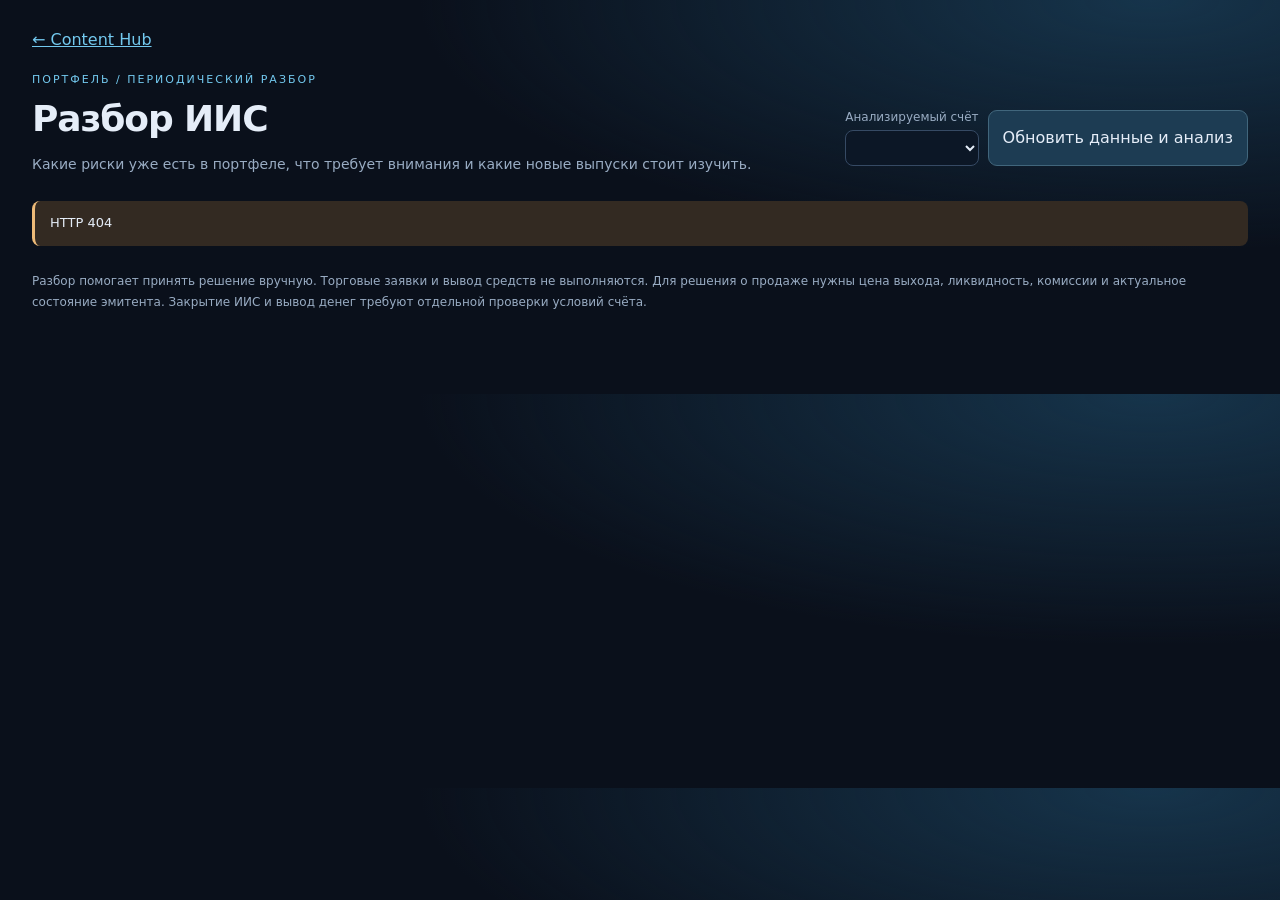
==== invest_blog/web_static/iis.html @ a2e01dbc "Add account-scoped IIS bond review dashboard and scheduled analysis" ====
<!doctype html>
<html lang="ru">
<head>
<meta charset="utf-8"><meta name="viewport" content="width=device-width, initial-scale=1">
<title>Разбор ИИС · Content Hub</title>
<style>
:root{color-scheme:dark;--bg:#0a101b;--panel:#121e2e;--line:#293a50;--text:#e5edf8;--muted:#99acc3;--accent:#73c9ef;--green:#72d5b6;--orange:#edba78;--red:#f08e9c;font-family:Inter,system-ui,sans-serif}
*{box-sizing:border-box}body{margin:0;background:radial-gradient(ellipse at 90% 0,#16344b 0,transparent 45%),var(--bg);color:var(--text)}main{max-width:1480px;margin:auto;padding:30px 32px 70px}a{color:var(--accent)}button,input,select,textarea{font:inherit}button{cursor:pointer;background:#1d3c53;color:var(--text);border:1px solid #41667c;border-radius:9px;padding:10px 14px}button:hover{background:#2b526b}button:disabled{opacity:.5;cursor:wait}input,select,textarea{background:#0c1726;color:var(--text);border:1px solid #364a64;border-radius:8px;padding:9px;min-width:0}label{font-size:12px;color:var(--muted);display:grid;gap:6px}h1{font-size:36px;letter-spacing:-1.1px;margin:12px 0}h2{font-size:18px;margin:0 0 14px}h3{font-size:15px}p{line-height:1.6}.muted,small{color:var(--muted);font-size:12px;line-height:1.6}.eyebrow{font-size:11px;letter-spacing:2px;color:var(--accent);margin-top:24px}.top,.toolbar{display:flex;gap:14px;justify-content:space-between;align-items:center;flex-wrap:wrap}.intro{max-width:850px;color:var(--muted);font-size:14px}.grid{display:grid;grid-template-columns:repeat(12,minmax(0,1fr));gap:16px;margin-top:20px}.card{border:1px solid var(--line);background:linear-gradient(145deg,#142235,#101b2b);border-radius:16px;padding:22px;min-width:0}.metric{grid-column:span 3}.metric strong{display:block;font-size:29px;margin:12px 0}.full{grid-column:span 12}.half{grid-column:span 6}.wide{grid-column:span 8}.side{grid-column:span 4}.notice{border-left:3px solid var(--accent);padding:12px 15px;background:#163047;border-radius:8px;font-size:13px;margin:10px 0;line-height:1.6}.notice.warn{border-color:var(--orange);background:#332a22}.scroll{overflow-x:auto}table{width:100%;border-collapse:collapse;font-size:12px;min-width:650px}td,th{text-align:left;padding:12px 10px;border-bottom:1px solid var(--line);vertical-align:top;line-height:1.5}th{font-weight:500;color:var(--muted)}td small{display:block}tr:hover td{background:#1a2a3e}.pill{display:inline-block;border:1px solid #42536e;border-radius:6px;padding:3px 7px;font-size:11px;white-space:nowrap}.pill.low{color:var(--green);border-color:#356a5e}.pill.moderate{color:var(--orange);border-color:#796341}.pill.high{color:var(--red);border-color:#834959}.pill.unknown{color:var(--muted)}.bar-row{display:grid;grid-template-columns:110px 1fr 100px;gap:12px;align-items:center;font-size:12px;margin:16px 0}.bar{height:9px;background:#26384e;border-radius:6px;overflow:hidden}.bar i{display:block;height:100%;background:var(--accent);border-radius:6px}.bar i.low{background:var(--green)}.bar i.moderate{background:var(--orange)}.bar i.high{background:var(--red)}.bar i.unknown{background:#8491a4}.candidate{border:1px solid var(--line);border-radius:11px;padding:15px;margin-top:12px}.candidate strong{font-size:14px}.candidate ul{color:var(--muted);font-size:12px;line-height:1.7;padding-left:18px}.form-grid{display:grid;grid-template-columns:repeat(3,minmax(0,1fr));gap:12px}.search{display:flex;gap:9px;flex-wrap:wrap}.search input{flex:1}details{margin-top:12px}summary{cursor:pointer;color:var(--accent);font-size:13px;padding:8px 0}.hidden{display:none!important}dialog{background:#111f31;color:var(--text);border:1px solid #46647f;border-radius:16px;width:min(760px,95vw);max-height:90vh;overflow:auto;padding:25px}dialog::backdrop{background:#0009}.row-actions{display:flex;gap:10px;justify-content:flex-end;margin-top:18px}.nowrap{white-space:nowrap}.footnote{color:var(--muted);font-size:12px;margin-top:25px;line-height:1.7}#feedback:empty{display:none}#evidenceNote{width:100%;min-height:75px}.method li{color:var(--muted);font-size:13px;line-height:1.8;margin-bottom:6px}
@media(max-width:1050px){.wide,.side{grid-column:span 12}.metric{grid-column:span 6}.half{grid-column:span 12}}@media(max-width:620px){main{padding:20px 14px 45px}h1{font-size:29px}.metric{grid-column:span 6}.metric strong{font-size:23px}.card{padding:16px}.form-grid{grid-template-columns:1fr}.bar-row{grid-template-columns:90px 1fr 70px;gap:6px}}
</style>
</head>
<body><main>
<a href="/">← Content Hub</a>
<div class="eyebrow">ПОРТФЕЛЬ / ПЕРИОДИЧЕСКИЙ РАЗБОР</div>
<div class="top"><div><h1>Разбор ИИС</h1><p class="intro">Какие риски уже есть в портфеле, что требует внимания и какие новые выпуски стоит изучить.</p></div><div class="search"><label>Анализируемый счёт<select id="account" aria-label="Счёт"></select></label><button id="run">Обновить данные и анализ</button></div></div>
<p id="schedule" class="muted"></p><div id="feedback" role="status" aria-live="polite"></div>
<div id="empty" class="notice hidden"></div>
<div id="report" class="hidden">
<div class="grid">
 <div class="card metric"><small>Облигационных выпусков</small><strong id="count">—</strong><small id="accountType"></small></div>
 <div class="card metric"><small>На пересмотр</small><strong id="reviewCount">—</strong><small>Приоритет проверки, не команда продать</small></div>
 <div class="card metric"><small>Без оценки риска</small><strong id="unknownCount">—</strong><small>Не приравниваются к надёжным</small></div>
 <div class="card metric"><small>Известный RUB-номинал</small><strong id="principal">—</strong><small id="coverage"></small></div>
 <div class="card full"><h2>С чего начать</h2><div id="priorities"></div><div id="dataWarnings"></div></div>
 <div class="card half"><h2>Риск облигационной части</h2><p class="muted">Распределение известного RUB-номинала. Уровень брокера и национальные рейтинги отмечены отдельно в таблице.</p><div id="riskBars"></div></div>
 <div class="card half"><h2>Концентрация эмитентов</h2><p class="muted">Несколько выпусков одной компании складываются. Неподтверждённые эмитенты не объединяются по названию.</p><div id="issuerBars"></div></div>
 <div class="card full"><div class="toolbar"><h2>Все облигации</h2><div class="search"><input id="search" placeholder="Название, тикер или ISIN" aria-label="Поиск"><select id="riskFilter" aria-label="Фильтр риска"><option value="">Все риски</option><option value="low">Ниже</option><option value="moderate">Умеренный</option><option value="high">Повышенный</option><option value="unknown">Нет оценки</option></select><select id="actionFilter" aria-label="Фильтр действия"><option value="">Все действия</option><option value="review">На пересмотр</option><option value="verify">Проверить данные</option><option value="hold">Наблюдать</option></select></div></div><div id="bondTable" class="scroll"></div></div>
 <div class="card half"><h2>Сроки погашения</h2><div id="maturityTable" class="scroll"></div></div>
 <div class="card half"><h2>Секторы</h2><div id="sectorTable" class="scroll"></div></div>
 <div class="card wide"><h2>Новые выпуски в контексте портфеля</h2><p class="muted">Это предварительный отбор. Новый выпуск того же эмитента не уменьшает концентрацию. Без подтверждённого рейтинга, эмитента и доступности для ИИС покупка не предлагается.</p><div id="candidates"></div><details><summary>Состояние источников размещений</summary><div id="sources"></div></details></div>
 <div class="card side"><h2>Изменения последнего разбора</h2><div id="changes"></div><details><summary>История обновлений</summary><div id="history"></div></details></div>
 <div class="card full"><h2>Лимиты проверки</h2><p class="muted">Стартовые ориентиры для контроля концентрации. Изменение лимитов пересчитывает локальный разбор; данные API при этом не обновляются.</p><form id="policyForm"><div class="form-grid"><label>Максимум на эмитента, % RUB-номинала<input id="issuerLimit" type="number" min="1" max="100" required></label><label>Максимум повышенного риска, %<input id="highLimit" type="number" min="0" max="100" required></label><label>Максимальный возраст рейтинга, дней<input id="ratingDays" type="number" min="1" max="730" required></label></div><div class="row-actions"><button type="submit">Сохранить лимиты</button></div></form></div>
 <div class="card full"><details><summary>Другие активы счёта</summary><p class="muted">Текущий разбор сосредоточен на облигациях. Эти позиции входят в счёт, но не в распределение облигационного риска.</p><div id="otherAssets" class="scroll"></div></details><details><summary>Как устроен анализ</summary><ul id="method" class="method"></ul></details></div>
</div></div>
<p class="footnote">Разбор помогает принять решение вручную. Торговые заявки и вывод средств не выполняются. Для решения о продаже нужны цена выхода, ликвидность, комиссии и актуальное состояние эмитента. Закрытие ИИС и вывод денег требуют отдельной проверки условий счёта.</p>
</main>
<dialog id="evidenceDialog"><form id="evidenceForm"><h2 id="evidenceTitle">Подтверждённые данные</h2><p class="muted">Не угадывай эмитента по названию. Для объединения выпусков используй один идентификатор, например ИНН. Рейтинг указывай для конкретного выпуска; рейтинг эмитента не переносится автоматически на субординированный долг.</p><div class="form-grid"><label>Идентификатор эмитента<input name="issuer_id"></label><label>Название эмитента<input name="issuer_name"></label><label>Сектор<input name="sector"></label><label>Национальный рейтинг<input name="rating" placeholder="ruAA / AA(RU)"></label><label>Агентство<input name="rating_agency"></label><label>Дата рейтинга<input name="rating_date" type="date"></label></div><label>HTTPS-ссылка на первичный источник<input name="source_url" type="url" placeholder="https://…"></label><label>Заметка<textarea name="note" id="evidenceNote" maxlength="1000"></textarea></label><p id="evidenceFeedback" role="status" class="muted"></p><div class="row-actions"><button type="button" id="cancelEvidence">Отмена</button><button type="submit">Сохранить и пересчитать</button></div></form></dialog>
<script>
'use strict';
const $=id=>document.getElementById(id), node=(tag,text)=>{const e=document.createElement(tag);e.textContent=text??'—';return e}, money=n=>n==null?'н/д':new Intl.NumberFormat('ru-RU',{style:'currency',currency:'RUB',maximumFractionDigits:0}).format(n), pct=n=>n==null?'н/д':n.toFixed(1)+'%', stamp=s=>s?new Date(s).toLocaleString('ru-RU'):'ещё не проводился';
let report=null, token=null, evidenceId=null, polling=null;
async function api(url,method='GET',body){const headers={};if(method!=='GET'){if(!token)token=(await api('/api/editor-token')).token;headers['X-CSRF-Token']=token;headers['Content-Type']='application/json'}const res=await fetch(url,{method,headers,body:body===undefined?undefined:JSON.stringify(body)});if(!res.ok){let msg;try{msg=(await res.json()).detail}catch{msg='HTTP '+res.status}throw Error(typeof msg==='string'?msg:JSON.stringify(msg))}return res.json()}
function message(text,warn=false){const e=node('div',text);e.className='notice'+(warn?' warn':'');$('feedback').replaceChildren(e)}
function table(holder,heads,rows){const t=document.createElement('table'),h=document.createElement('tr');heads.forEach(x=>h.append(node('th',x)));t.append(h);rows.forEach(values=>{const tr=document.createElement('tr');values.forEach(value=>{const td=document.createElement('td');td.append(value instanceof Node?value:node('span',value));tr.append(td)});t.append(tr)});$(holder).replaceChildren(rows.length?t:node('p','Нет данных.'))}
function pill(risk,label){const e=node('span',label);e.className='pill '+risk;return e}
function bar(holder,label,value,help,color){const row=node('div','');row.className='bar-row';row.append(node('span',label));const track=node('div','');track.className='bar';const fill=node('i','');fill.className=color||'';fill.style.width=Math.max(0,Math.min(100,value||0))+'%';track.append(fill);row.append(track,node('span',help));holder.append(row)}
function editButton(item,id){const b=node('button','Данные / заметка');b.type='button';b.addEventListener('click',()=>{evidenceId=id;$('evidenceTitle').textContent=item.name;const form=$('evidenceForm');for(const key of ['issuer_id','issuer_name','sector','rating','rating_agency','rating_date','source_url','note'])form.elements.namedItem(key).value=item.evidence?.[key]||'';$('evidenceFeedback').textContent='';$('evidenceDialog').showModal()});return b}
function renderBonds(){if(!report?.has_data)return;const q=$('search').value.toLowerCase(),risk=$('riskFilter').value,action=$('actionFilter').value;const rows=report.bonds.filter(r=>(!risk||r.risk===risk)&&(!action||r.action===action)&&[r.name,r.ticker,r.isin,r.issuer_name].join(' ').toLowerCase().includes(q));table('bondTable',['Выпуск','Риск / основание','Доля / эмитент','Условия','Что сделать',''],rows.map(r=>{const name=node('div',r.name);name.append(node('small',[r.ticker,r.isin].filter(Boolean).join(' · ')));const riskCell=node('div','');riskCell.append(pill(r.risk,r.risk_label),node('small',r.risk_source));r.ratings.forEach(v=>riskCell.append(node('small',`${v.level||'—'} · ${v.agency||'—'} · ${v.date||'без даты'}${v.usable?'':' · не используется'}`)));const share=node('div',pct(r.share_known_principal_pct));share.append(node('small',`${r.issuer_name||'Эмитент не подтверждён'} · ${pct(r.issuer_share_pct)}`),node('small','Номинал '+money(r.principal_rub)));const terms=node('div','Погашение: '+(r.maturity||'н/д'));terms.append(node('small',`${r.floating===true?'Флоатер':r.floating===false?'Не плавающий купон':'Купон не указан'}${r.amortizing?' · амортизация':''}${r.perpetual?' · бессрочная':''}${r.subordinated?' · суборд':''}`));const act=node('div',r.action_label);[...r.reasons,...r.gaps].forEach(s=>act.append(node('small',s)));if(r.evidence?.note)act.append(node('small','Заметка: '+r.evidence.note));if(r.issuer_source){const link=node('a','Источник эмитента');link.href=r.issuer_source;link.target='_blank';link.rel='noopener noreferrer';share.append(link)}return[name,riskCell,share,terms,act,editButton(r,r.id)]}))}
function render(){const r=report;$('empty').classList.toggle('hidden',r.has_data);$('report').classList.toggle('hidden',!r.has_data);const auto=r.schedule.enabled?'Автоанализ раз в '+r.schedule.interval_days+' дн.':'Автоанализ выключен';$('schedule').textContent=auto+' · последний API-разбор: '+stamp(r.created_at)+(r.next_at?' · следующий срок: '+stamp(r.next_at):'')+' · '+r.schedule.note;$('run').disabled=!!r.job.running;$('run').textContent=r.job.running?'Анализ выполняется…':'Обновить данные и анализ';if(r.job.last_error)message(r.job.last_error,true);if(!r.has_data){$('empty').textContent=r.message;return}const s=r.summary;$('count').textContent=s.bond_count;$('reviewCount').textContent=s.review_count;$('unknownCount').textContent=s.unknown_count;$('principal').textContent=money(s.known_principal_rub);$('coverage').textContent='Эмитенты известны для '+pct(s.issuer_coverage_pct)+' номинала';$('accountType').textContent=r.account?(r.account.is_iis?'ИИС подтверждён API':`Тип API: ${r.account.type||'не указан'}; ИИС не подтверждён`):'Тип счёта пока не проверен API';$('priorities').replaceChildren();const tasks=r.bonds.filter(b=>b.action==='review').slice(0,6);if(!tasks.length)$('priorities').append(node('p','Явных нарушений по доступным данным не найдено. Проверь полноту рейтингов и эмитентов.'));tasks.forEach(b=>{const e=node('div',b.name+' — '+(b.reasons.join('; ')||'повышенный риск'));e.className='notice warn';$('priorities').append(e)});$('dataWarnings').replaceChildren();[...r.warnings,...(r.sync_warnings||[])].forEach(w=>{const e=node('div',w);e.className='muted';$('dataWarnings').append(e)});$('riskBars').replaceChildren();r.risk_distribution.forEach(v=>bar($('riskBars'),v.label,v.pct,`${pct(v.pct)} · ${v.count} вып.`,v.risk));$('issuerBars').replaceChildren();r.issuers.slice(0,8).forEach(v=>bar($('issuerBars'),v.name,v.pct,pct(v.pct)));(r.concentration_actions||[]).forEach(v=>$('issuerBars').append(node('p',v.issuer+': превышение '+money(v.excess_principal_rub)+' по номиналу. '+v.detail)));if(!r.issuers.length)$('issuerBars').append(node('p','Нет подтверждённой группировки. Добавь источник и идентификатор эмитента в карточках выпусков.'));renderBonds();table('maturityTable',['Год','RUB-номинал'],r.maturities.map(v=>[v.year,money(v.principal_rub)]));table('sectorTable',['Сектор','RUB-номинал'],r.sectors.map(v=>[v.name,money(v.principal_rub)]));$('candidates').replaceChildren();r.candidates.forEach(v=>{const card=node('div','');card.className='candidate';card.append(node('strong',v.name),node('p',`${v.date} · ${v.status_label}`));const list=node('ul','');v.reasons.forEach(x=>list.append(node('li',x)));card.append(list);if(v.source_url){const a=node('a','Источник условий');a.href=v.source_url;a.target='_blank';a.rel='noopener noreferrer';card.append(a)}card.append(editButton(v,v.key));$('candidates').append(card)});if(!r.candidates.length)$('candidates').append(node('p','Будущих размещений пока нет. Обновление анализа также проверяет подключённые источники.'));$('sources').replaceChildren();(r.placement_sources||[]).forEach(v=>$('sources').append(node('p',`${v.source}: ${v.ok?'обновлён':'ошибка'} · ${stamp(v.checked_at)}`)));$('changes').replaceChildren();(r.last_changes||r.changes||[]).forEach(v=>$('changes').append(node('p',v.name+' — '+v.detail)));if(!(r.last_changes||r.changes||[]).length)$('changes').append(node('p','Заметных изменений нет или это первый разбор.'));$('history').replaceChildren();r.history.forEach(v=>$('history').append(node('p',`${stamp(v.created_at)} · выпусков ${v.summary.bond_count} · на пересмотр ${v.summary.review_count}`)));$('issuerLimit').value=r.policy.issuer_limit_pct;$('highLimit').value=r.policy.high_risk_limit_pct;$('ratingDays').value=r.policy.rating_max_days;$('method').replaceChildren();r.methodology.forEach(v=>$('method').append(node('li',v)));table('otherAssets',['Актив','Тип','Количество'],r.other_assets.map(v=>[v.name,v.kind,v.quantity]))}
async function refresh(){const account=$('account').value;const r=await api('/api/iis-review'+(account?'?account_id='+encodeURIComponent(account):''));report=r;const selected=r.account_id||account;$('account').replaceChildren();if(r.accounts.length!==1){const option=node('option','Выбери счёт');option.value='';$('account').append(option)}r.accounts.forEach(v=>{const option=node('option',v.label);option.value=v.id;$('account').append(option)});$('account').value=selected||'';render();return r}
async function pollingTick(){try{const r=await refresh();if(!r.job.running){clearInterval(polling);polling=null;if(!r.job.last_error)message('Обновление завершено. Результат пересчитан по сохранённым данным.')}}catch(e){clearInterval(polling);polling=null;message(e.message,true)}}
$('account').addEventListener('change',()=>refresh().catch(e=>message(e.message,true)));['search','riskFilter','actionFilter'].forEach(id=>$(id).addEventListener('input',renderBonds));
$('run').addEventListener('click',async()=>{try{$('run').disabled=true;await api('/api/iis-review/run','POST',{account_id:$('account').value||undefined});message('Получаем свежий портфель, карточки облигаций и размещения. При большом числе выпусков это может занять несколько минут.');if(!polling)polling=setInterval(pollingTick,4000)}catch(e){message(e.message,true);$('run').disabled=false}});
$('policyForm').addEventListener('submit',async e=>{e.preventDefault();try{await api('/api/iis-review/policy','PUT',{issuer_limit_pct:Number($('issuerLimit').value),high_risk_limit_pct:Number($('highLimit').value),rating_max_days:Number($('ratingDays').value)});await refresh();message('Лимиты сохранены. Локальный разбор пересчитан.')}catch(err){message(err.message,true)}});
$('cancelEvidence').addEventListener('click',()=>$('evidenceDialog').close());$('evidenceForm').addEventListener('submit',async e=>{e.preventDefault();try{const payload=Object.fromEntries(new FormData(e.target));await api('/api/iis-review/evidence/'+encodeURIComponent(evidenceId),'PUT',payload);$('evidenceDialog').close();await refresh();message('Подтверждённые данные сохранены. Локальный разбор пересчитан.')}catch(err){$('evidenceFeedback').textContent=err.message}});
refresh().then(r=>{if(r.job.running)polling=setInterval(pollingTick,4000)}).catch(e=>message(e.message,true));
</script></body></html>
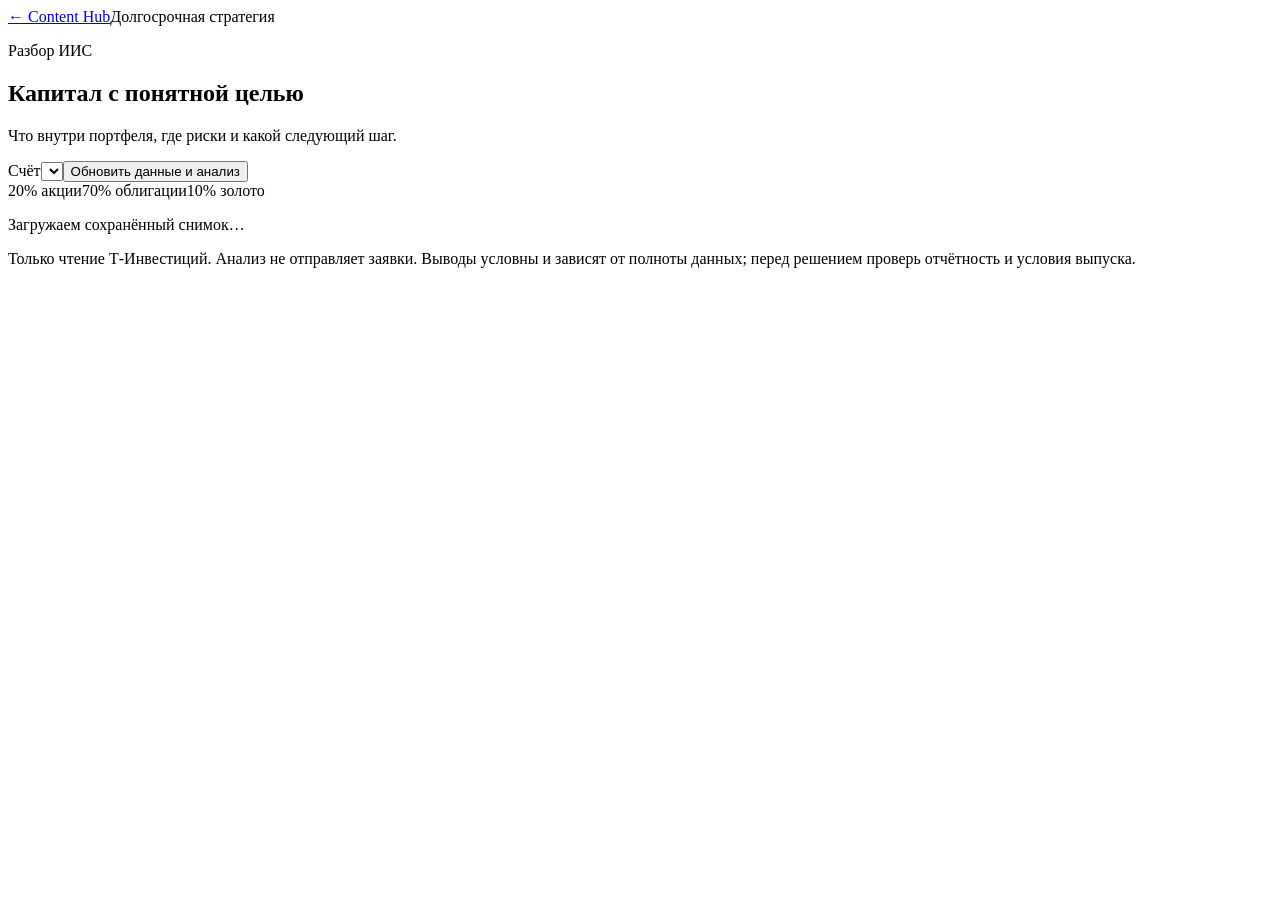
==== commit e150986a: "upd" ====
--- a/invest_blog/web_static/iis.html
+++ b/invest_blog/web_static/iis.html
@@ -1,57 +1,13 @@
-<!doctype html>
-<html lang="ru">
-<head>
-<meta charset="utf-8"><meta name="viewport" content="width=device-width, initial-scale=1">
-<title>Разбор ИИС · Content Hub</title>
-<style>
-:root{color-scheme:dark;--bg:#0a101b;--panel:#121e2e;--line:#293a50;--text:#e5edf8;--muted:#99acc3;--accent:#73c9ef;--green:#72d5b6;--orange:#edba78;--red:#f08e9c;font-family:Inter,system-ui,sans-serif}
-*{box-sizing:border-box}body{margin:0;background:radial-gradient(ellipse at 90% 0,#16344b 0,transparent 45%),var(--bg);color:var(--text)}main{max-width:1480px;margin:auto;padding:30px 32px 70px}a{color:var(--accent)}button,input,select,textarea{font:inherit}button{cursor:pointer;background:#1d3c53;color:var(--text);border:1px solid #41667c;border-radius:9px;padding:10px 14px}button:hover{background:#2b526b}button:disabled{opacity:.5;cursor:wait}input,select,textarea{background:#0c1726;color:var(--text);border:1px solid #364a64;border-radius:8px;padding:9px;min-width:0}label{font-size:12px;color:var(--muted);display:grid;gap:6px}h1{font-size:36px;letter-spacing:-1.1px;margin:12px 0}h2{font-size:18px;margin:0 0 14px}h3{font-size:15px}p{line-height:1.6}.muted,small{color:var(--muted);font-size:12px;line-height:1.6}.eyebrow{font-size:11px;letter-spacing:2px;color:var(--accent);margin-top:24px}.top,.toolbar{display:flex;gap:14px;justify-content:space-between;align-items:center;flex-wrap:wrap}.intro{max-width:850px;color:var(--muted);font-size:14px}.grid{display:grid;grid-template-columns:repeat(12,minmax(0,1fr));gap:16px;margin-top:20px}.card{border:1px solid var(--line);background:linear-gradient(145deg,#142235,#101b2b);border-radius:16px;padding:22px;min-width:0}.metric{grid-column:span 3}.metric strong{display:block;font-size:29px;margin:12px 0}.full{grid-column:span 12}.half{grid-column:span 6}.wide{grid-column:span 8}.side{grid-column:span 4}.notice{border-left:3px solid var(--accent);padding:12px 15px;background:#163047;border-radius:8px;font-size:13px;margin:10px 0;line-height:1.6}.notice.warn{border-color:var(--orange);background:#332a22}.scroll{overflow-x:auto}table{width:100%;border-collapse:collapse;font-size:12px;min-width:650px}td,th{text-align:left;padding:12px 10px;border-bottom:1px solid var(--line);vertical-align:top;line-height:1.5}th{font-weight:500;color:var(--muted)}td small{display:block}tr:hover td{background:#1a2a3e}.pill{display:inline-block;border:1px solid #42536e;border-radius:6px;padding:3px 7px;font-size:11px;white-space:nowrap}.pill.low{color:var(--green);border-color:#356a5e}.pill.moderate{color:var(--orange);border-color:#796341}.pill.high{color:var(--red);border-color:#834959}.pill.unknown{color:var(--muted)}.bar-row{display:grid;grid-template-columns:110px 1fr 100px;gap:12px;align-items:center;font-size:12px;margin:16px 0}.bar{height:9px;background:#26384e;border-radius:6px;overflow:hidden}.bar i{display:block;height:100%;background:var(--accent);border-radius:6px}.bar i.low{background:var(--green)}.bar i.moderate{background:var(--orange)}.bar i.high{background:var(--red)}.bar i.unknown{background:#8491a4}.candidate{border:1px solid var(--line);border-radius:11px;padding:15px;margin-top:12px}.candidate strong{font-size:14px}.candidate ul{color:var(--muted);font-size:12px;line-height:1.7;padding-left:18px}.form-grid{display:grid;grid-template-columns:repeat(3,minmax(0,1fr));gap:12px}.search{display:flex;gap:9px;flex-wrap:wrap}.search input{flex:1}details{margin-top:12px}summary{cursor:pointer;color:var(--accent);font-size:13px;padding:8px 0}.hidden{display:none!important}dialog{background:#111f31;color:var(--text);border:1px solid #46647f;border-radius:16px;width:min(760px,95vw);max-height:90vh;overflow:auto;padding:25px}dialog::backdrop{background:#0009}.row-actions{display:flex;gap:10px;justify-content:flex-end;margin-top:18px}.nowrap{white-space:nowrap}.footnote{color:var(--muted);font-size:12px;margin-top:25px;line-height:1.7}#feedback:empty{display:none}#evidenceNote{width:100%;min-height:75px}.method li{color:var(--muted);font-size:13px;line-height:1.8;margin-bottom:6px}
-@media(max-width:1050px){.wide,.side{grid-column:span 12}.metric{grid-column:span 6}.half{grid-column:span 12}}@media(max-width:620px){main{padding:20px 14px 45px}h1{font-size:29px}.metric{grid-column:span 6}.metric strong{font-size:23px}.card{padding:16px}.form-grid{grid-template-columns:1fr}.bar-row{grid-template-columns:90px 1fr 70px;gap:6px}}
-</style>
-</head>
-<body><main>
-<a href="/">← Content Hub</a>
-<div class="eyebrow">ПОРТФЕЛЬ / ПЕРИОДИЧЕСКИЙ РАЗБОР</div>
-<div class="top"><div><h1>Разбор ИИС</h1><p class="intro">Какие риски уже есть в портфеле, что требует внимания и какие новые выпуски стоит изучить.</p></div><div class="search"><label>Анализируемый счёт<select id="account" aria-label="Счёт"></select></label><button id="run">Обновить данные и анализ</button></div></div>
-<p id="schedule" class="muted"></p><div id="feedback" role="status" aria-live="polite"></div>
-<div id="empty" class="notice hidden"></div>
-<div id="report" class="hidden">
-<div class="grid">
- <div class="card metric"><small>Облигационных выпусков</small><strong id="count">—</strong><small id="accountType"></small></div>
- <div class="card metric"><small>На пересмотр</small><strong id="reviewCount">—</strong><small>Приоритет проверки, не команда продать</small></div>
- <div class="card metric"><small>Без оценки риска</small><strong id="unknownCount">—</strong><small>Не приравниваются к надёжным</small></div>
- <div class="card metric"><small>Известный RUB-номинал</small><strong id="principal">—</strong><small id="coverage"></small></div>
- <div class="card full"><h2>С чего начать</h2><div id="priorities"></div><div id="dataWarnings"></div></div>
- <div class="card half"><h2>Риск облигационной части</h2><p class="muted">Распределение известного RUB-номинала. Уровень брокера и национальные рейтинги отмечены отдельно в таблице.</p><div id="riskBars"></div></div>
- <div class="card half"><h2>Концентрация эмитентов</h2><p class="muted">Несколько выпусков одной компании складываются. Неподтверждённые эмитенты не объединяются по названию.</p><div id="issuerBars"></div></div>
- <div class="card full"><div class="toolbar"><h2>Все облигации</h2><div class="search"><input id="search" placeholder="Название, тикер или ISIN" aria-label="Поиск"><select id="riskFilter" aria-label="Фильтр риска"><option value="">Все риски</option><option value="low">Ниже</option><option value="moderate">Умеренный</option><option value="high">Повышенный</option><option value="unknown">Нет оценки</option></select><select id="actionFilter" aria-label="Фильтр действия"><option value="">Все действия</option><option value="review">На пересмотр</option><option value="verify">Проверить данные</option><option value="hold">Наблюдать</option></select></div></div><div id="bondTable" class="scroll"></div></div>
- <div class="card half"><h2>Сроки погашения</h2><div id="maturityTable" class="scroll"></div></div>
- <div class="card half"><h2>Секторы</h2><div id="sectorTable" class="scroll"></div></div>
- <div class="card wide"><h2>Новые выпуски в контексте портфеля</h2><p class="muted">Это предварительный отбор. Новый выпуск того же эмитента не уменьшает концентрацию. Без подтверждённого рейтинга, эмитента и доступности для ИИС покупка не предлагается.</p><div id="candidates"></div><details><summary>Состояние источников размещений</summary><div id="sources"></div></details></div>
- <div class="card side"><h2>Изменения последнего разбора</h2><div id="changes"></div><details><summary>История обновлений</summary><div id="history"></div></details></div>
- <div class="card full"><h2>Лимиты проверки</h2><p class="muted">Стартовые ориентиры для контроля концентрации. Изменение лимитов пересчитывает локальный разбор; данные API при этом не обновляются.</p><form id="policyForm"><div class="form-grid"><label>Максимум на эмитента, % RUB-номинала<input id="issuerLimit" type="number" min="1" max="100" required></label><label>Максимум повышенного риска, %<input id="highLimit" type="number" min="0" max="100" required></label><label>Максимальный возраст рейтинга, дней<input id="ratingDays" type="number" min="1" max="730" required></label></div><div class="row-actions"><button type="submit">Сохранить лимиты</button></div></form></div>
- <div class="card full"><details><summary>Другие активы счёта</summary><p class="muted">Текущий разбор сосредоточен на облигациях. Эти позиции входят в счёт, но не в распределение облигационного риска.</p><div id="otherAssets" class="scroll"></div></details><details><summary>Как устроен анализ</summary><ul id="method" class="method"></ul></details></div>
-</div></div>
-<p class="footnote">Разбор помогает принять решение вручную. Торговые заявки и вывод средств не выполняются. Для решения о продаже нужны цена выхода, ликвидность, комиссии и актуальное состояние эмитента. Закрытие ИИС и вывод денег требуют отдельной проверки условий счёта.</p>
-</main>
-<dialog id="evidenceDialog"><form id="evidenceForm"><h2 id="evidenceTitle">Подтверждённые данные</h2><p class="muted">Не угадывай эмитента по названию. Для объединения выпусков используй один идентификатор, например ИНН. Рейтинг указывай для конкретного выпуска; рейтинг эмитента не переносится автоматически на субординированный долг.</p><div class="form-grid"><label>Идентификатор эмитента<input name="issuer_id"></label><label>Название эмитента<input name="issuer_name"></label><label>Сектор<input name="sector"></label><label>Национальный рейтинг<input name="rating" placeholder="ruAA / AA(RU)"></label><label>Агентство<input name="rating_agency"></label><label>Дата рейтинга<input name="rating_date" type="date"></label></div><label>HTTPS-ссылка на первичный источник<input name="source_url" type="url" placeholder="https://…"></label><label>Заметка<textarea name="note" id="evidenceNote" maxlength="1000"></textarea></label><p id="evidenceFeedback" role="status" class="muted"></p><div class="row-actions"><button type="button" id="cancelEvidence">Отмена</button><button type="submit">Сохранить и пересчитать</button></div></form></dialog>
-<script>
-'use strict';
-const $=id=>document.getElementById(id), node=(tag,text)=>{const e=document.createElement(tag);e.textContent=text??'—';return e}, money=n=>n==null?'н/д':new Intl.NumberFormat('ru-RU',{style:'currency',currency:'RUB',maximumFractionDigits:0}).format(n), pct=n=>n==null?'н/д':n.toFixed(1)+'%', stamp=s=>s?new Date(s).toLocaleString('ru-RU'):'ещё не проводился';
-let report=null, token=null, evidenceId=null, polling=null;
-async function api(url,method='GET',body){const headers={};if(method!=='GET'){if(!token)token=(await api('/api/editor-token')).token;headers['X-CSRF-Token']=token;headers['Content-Type']='application/json'}const res=await fetch(url,{method,headers,body:body===undefined?undefined:JSON.stringify(body)});if(!res.ok){let msg;try{msg=(await res.json()).detail}catch{msg='HTTP '+res.status}throw Error(typeof msg==='string'?msg:JSON.stringify(msg))}return res.json()}
-function message(text,warn=false){const e=node('div',text);e.className='notice'+(warn?' warn':'');$('feedback').replaceChildren(e)}
-function table(holder,heads,rows){const t=document.createElement('table'),h=document.createElement('tr');heads.forEach(x=>h.append(node('th',x)));t.append(h);rows.forEach(values=>{const tr=document.createElement('tr');values.forEach(value=>{const td=document.createElement('td');td.append(value instanceof Node?value:node('span',value));tr.append(td)});t.append(tr)});$(holder).replaceChildren(rows.length?t:node('p','Нет данных.'))}
-function pill(risk,label){const e=node('span',label);e.className='pill '+risk;return e}
-function bar(holder,label,value,help,color){const row=node('div','');row.className='bar-row';row.append(node('span',label));const track=node('div','');track.className='bar';const fill=node('i','');fill.className=color||'';fill.style.width=Math.max(0,Math.min(100,value||0))+'%';track.append(fill);row.append(track,node('span',help));holder.append(row)}
-function editButton(item,id){const b=node('button','Данные / заметка');b.type='button';b.addEventListener('click',()=>{evidenceId=id;$('evidenceTitle').textContent=item.name;const form=$('evidenceForm');for(const key of ['issuer_id','issuer_name','sector','rating','rating_agency','rating_date','source_url','note'])form.elements.namedItem(key).value=item.evidence?.[key]||'';$('evidenceFeedback').textContent='';$('evidenceDialog').showModal()});return b}
-function renderBonds(){if(!report?.has_data)return;const q=$('search').value.toLowerCase(),risk=$('riskFilter').value,action=$('actionFilter').value;const rows=report.bonds.filter(r=>(!risk||r.risk===risk)&&(!action||r.action===action)&&[r.name,r.ticker,r.isin,r.issuer_name].join(' ').toLowerCase().includes(q));table('bondTable',['Выпуск','Риск / основание','Доля / эмитент','Условия','Что сделать',''],rows.map(r=>{const name=node('div',r.name);name.append(node('small',[r.ticker,r.isin].filter(Boolean).join(' · ')));const riskCell=node('div','');riskCell.append(pill(r.risk,r.risk_label),node('small',r.risk_source));r.ratings.forEach(v=>riskCell.append(node('small',`${v.level||'—'} · ${v.agency||'—'} · ${v.date||'без даты'}${v.usable?'':' · не используется'}`)));const share=node('div',pct(r.share_known_principal_pct));share.append(node('small',`${r.issuer_name||'Эмитент не подтверждён'} · ${pct(r.issuer_share_pct)}`),node('small','Номинал '+money(r.principal_rub)));const terms=node('div','Погашение: '+(r.maturity||'н/д'));terms.append(node('small',`${r.floating===true?'Флоатер':r.floating===false?'Не плавающий купон':'Купон не указан'}${r.amortizing?' · амортизация':''}${r.perpetual?' · бессрочная':''}${r.subordinated?' · суборд':''}`));const act=node('div',r.action_label);[...r.reasons,...r.gaps].forEach(s=>act.append(node('small',s)));if(r.evidence?.note)act.append(node('small','Заметка: '+r.evidence.note));if(r.issuer_source){const link=node('a','Источник эмитента');link.href=r.issuer_source;link.target='_blank';link.rel='noopener noreferrer';share.append(link)}return[name,riskCell,share,terms,act,editButton(r,r.id)]}))}
-function render(){const r=report;$('empty').classList.toggle('hidden',r.has_data);$('report').classList.toggle('hidden',!r.has_data);const auto=r.schedule.enabled?'Автоанализ раз в '+r.schedule.interval_days+' дн.':'Автоанализ выключен';$('schedule').textContent=auto+' · последний API-разбор: '+stamp(r.created_at)+(r.next_at?' · следующий срок: '+stamp(r.next_at):'')+' · '+r.schedule.note;$('run').disabled=!!r.job.running;$('run').textContent=r.job.running?'Анализ выполняется…':'Обновить данные и анализ';if(r.job.last_error)message(r.job.last_error,true);if(!r.has_data){$('empty').textContent=r.message;return}const s=r.summary;$('count').textContent=s.bond_count;$('reviewCount').textContent=s.review_count;$('unknownCount').textContent=s.unknown_count;$('principal').textContent=money(s.known_principal_rub);$('coverage').textContent='Эмитенты известны для '+pct(s.issuer_coverage_pct)+' номинала';$('accountType').textContent=r.account?(r.account.is_iis?'ИИС подтверждён API':`Тип API: ${r.account.type||'не указан'}; ИИС не подтверждён`):'Тип счёта пока не проверен API';$('priorities').replaceChildren();const tasks=r.bonds.filter(b=>b.action==='review').slice(0,6);if(!tasks.length)$('priorities').append(node('p','Явных нарушений по доступным данным не найдено. Проверь полноту рейтингов и эмитентов.'));tasks.forEach(b=>{const e=node('div',b.name+' — '+(b.reasons.join('; ')||'повышенный риск'));e.className='notice warn';$('priorities').append(e)});$('dataWarnings').replaceChildren();[...r.warnings,...(r.sync_warnings||[])].forEach(w=>{const e=node('div',w);e.className='muted';$('dataWarnings').append(e)});$('riskBars').replaceChildren();r.risk_distribution.forEach(v=>bar($('riskBars'),v.label,v.pct,`${pct(v.pct)} · ${v.count} вып.`,v.risk));$('issuerBars').replaceChildren();r.issuers.slice(0,8).forEach(v=>bar($('issuerBars'),v.name,v.pct,pct(v.pct)));(r.concentration_actions||[]).forEach(v=>$('issuerBars').append(node('p',v.issuer+': превышение '+money(v.excess_principal_rub)+' по номиналу. '+v.detail)));if(!r.issuers.length)$('issuerBars').append(node('p','Нет подтверждённой группировки. Добавь источник и идентификатор эмитента в карточках выпусков.'));renderBonds();table('maturityTable',['Год','RUB-номинал'],r.maturities.map(v=>[v.year,money(v.principal_rub)]));table('sectorTable',['Сектор','RUB-номинал'],r.sectors.map(v=>[v.name,money(v.principal_rub)]));$('candidates').replaceChildren();r.candidates.forEach(v=>{const card=node('div','');card.className='candidate';card.append(node('strong',v.name),node('p',`${v.date} · ${v.status_label}`));const list=node('ul','');v.reasons.forEach(x=>list.append(node('li',x)));card.append(list);if(v.source_url){const a=node('a','Источник условий');a.href=v.source_url;a.target='_blank';a.rel='noopener noreferrer';card.append(a)}card.append(editButton(v,v.key));$('candidates').append(card)});if(!r.candidates.length)$('candidates').append(node('p','Будущих размещений пока нет. Обновление анализа также проверяет подключённые источники.'));$('sources').replaceChildren();(r.placement_sources||[]).forEach(v=>$('sources').append(node('p',`${v.source}: ${v.ok?'обновлён':'ошибка'} · ${stamp(v.checked_at)}`)));$('changes').replaceChildren();(r.last_changes||r.changes||[]).forEach(v=>$('changes').append(node('p',v.name+' — '+v.detail)));if(!(r.last_changes||r.changes||[]).length)$('changes').append(node('p','Заметных изменений нет или это первый разбор.'));$('history').replaceChildren();r.history.forEach(v=>$('history').append(node('p',`${stamp(v.created_at)} · выпусков ${v.summary.bond_count} · на пересмотр ${v.summary.review_count}`)));$('issuerLimit').value=r.policy.issuer_limit_pct;$('highLimit').value=r.policy.high_risk_limit_pct;$('ratingDays').value=r.policy.rating_max_days;$('method').replaceChildren();r.methodology.forEach(v=>$('method').append(node('li',v)));table('otherAssets',['Актив','Тип','Количество'],r.other_assets.map(v=>[v.name,v.kind,v.quantity]))}
-async function refresh(){const account=$('account').value;const r=await api('/api/iis-review'+(account?'?account_id='+encodeURIComponent(account):''));report=r;const selected=r.account_id||account;$('account').replaceChildren();if(r.accounts.length!==1){const option=node('option','Выбери счёт');option.value='';$('account').append(option)}r.accounts.forEach(v=>{const option=node('option',v.label);option.value=v.id;$('account').append(option)});$('account').value=selected||'';render();return r}
-async function pollingTick(){try{const r=await refresh();if(!r.job.running){clearInterval(polling);polling=null;if(!r.job.last_error)message('Обновление завершено. Результат пересчитан по сохранённым данным.')}}catch(e){clearInterval(polling);polling=null;message(e.message,true)}}
-$('account').addEventListener('change',()=>refresh().catch(e=>message(e.message,true)));['search','riskFilter','actionFilter'].forEach(id=>$(id).addEventListener('input',renderBonds));
-$('run').addEventListener('click',async()=>{try{$('run').disabled=true;await api('/api/iis-review/run','POST',{account_id:$('account').value||undefined});message('Получаем свежий портфель, карточки облигаций и размещения. При большом числе выпусков это может занять несколько минут.');if(!polling)polling=setInterval(pollingTick,4000)}catch(e){message(e.message,true);$('run').disabled=false}});
-$('policyForm').addEventListener('submit',async e=>{e.preventDefault();try{await api('/api/iis-review/policy','PUT',{issuer_limit_pct:Number($('issuerLimit').value),high_risk_limit_pct:Number($('highLimit').value),rating_max_days:Number($('ratingDays').value)});await refresh();message('Лимиты сохранены. Локальный разбор пересчитан.')}catch(err){message(err.message,true)}});
-$('cancelEvidence').addEventListener('click',()=>$('evidenceDialog').close());$('evidenceForm').addEventListener('submit',async e=>{e.preventDefault();try{const payload=Object.fromEntries(new FormData(e.target));await api('/api/iis-review/evidence/'+encodeURIComponent(evidenceId),'PUT',payload);$('evidenceDialog').close();await refresh();message('Подтверждённые данные сохранены. Локальный разбор пересчитан.')}catch(err){$('evidenceFeedback').textContent=err.message}});
-refresh().then(r=>{if(r.job.running)polling=setInterval(pollingTick,4000)}).catch(e=>message(e.message,true));
-</script></body></html>
+<!doctype html><html lang="ru"><head><meta charset="utf-8"><meta name="viewport" content="width=device-width,initial-scale=1"><title>ИИС · долгосрочный портфель</title><link rel="stylesheet" href="/static/iis-portfolio.css?v=20261125"></head><body><main>
+<header class="topline"><a href="/#home">← Content Hub</a><span class="chip">Долгосрочная стратегия</span></header>
+<section class="hero"><div class="hero-top"><div><p class="eyebrow">Разбор ИИС</p><h1>Капитал с понятной целью</h1><p class="muted">Что внутри портфеля, где риски и какой следующий шаг.</p></div><div class="controls"><label>Счёт<select id="account" aria-label="Счёт"></select></label><button id="run" class="primary">Обновить данные и анализ</button></div></div><div class="target-chips"><span class="chip shares">20% акции</span><span class="chip bonds">70% облигации</span><span class="chip gold">10% золото</span></div><p id="freshness" class="muted">Загружаем сохранённый снимок…</p><p id="accountType" class="fine"></p></section>
+<div id="feedback" role="status" aria-live="polite"></div><div id="empty" class="panel" hidden></div>
+<div id="report" hidden><div class="metrics" id="metrics"></div>
+<nav class="tabs" aria-label="Разделы разбора"><button data-tab="overview" class="active" aria-pressed="true">Обзор</button><button data-tab="assets">Все активы</button><button data-tab="companies">Компании</button><button data-tab="plan">План действий</button><button data-tab="settings">Данные и настройки</button></nav>
+<section id="overview" class="tab-panel"><div class="two-col"><article class="panel"><div class="heading"><h2>Из чего состоит портфель</h2><span class="chip">Рыночная стоимость</span></div><div class="composition"><div id="donut" class="donut" role="img"><div><strong id="total"></strong><span>весь счёт</span></div></div><div id="legend"></div></div><p class="fine">Доли от всего счёта. Деньги и другие фонды не скрываем и не распределяем между целями.</p></article><article class="panel"><h2>Курс на 20 / 70 / 10</h2><div id="allocation"></div><p class="fine">Пунктирная метка — целевая доля. Отклонение в п.п. — разница долей, а не доходность.</p></article></div><div class="two-col"><article class="panel"><h2>На что обратить внимание</h2><div id="attention"></div></article><article class="panel"><h2>Следующее пополнение</h2><div id="nextStep"></div></article></div></section>
+<section id="assets" class="tab-panel" hidden><article class="panel"><div class="heading"><div><h2>Каждая бумага — с объяснением</h2><p class="muted">Держать, пересмотреть или сначала проверить данные.</p></div><span id="assetCount" class="chip"></span></div><div class="filters"><label>Поиск<input id="search" type="search" placeholder="Бумага, тикер или компания"></label><label>Класс<select id="classFilter"><option value="">Все активы</option><option value="shares">Акции</option><option value="bonds">Облигации</option><option value="gold">Золото</option><option value="cash">Деньги</option><option value="other">Другие активы</option></select></label><label>Вывод<select id="actionFilter"><option value="">Все выводы</option><option value="hold">Держать</option><option value="reduce">Пересмотреть</option><option value="verify">Проверить данные</option></select></label></div><div id="assetList"></div></article></section>
+<section id="companies" class="tab-panel" hidden><article class="panel"><h2>Компании и эмитенты</h2><p class="muted">Выпуски объединены по подтверждённому идентификатору, а не похожему названию. Отдельные юридические лица остаются отдельно.</p><div id="companyList" class="company-grid"></div></article></section>
+<section id="plan" class="tab-panel" hidden><article class="panel"><h2>План без лишних движений</h2><p class="muted">Сначала проверяем риски и данные, затем выравниваем доли. Эти расчёты ничего не покупают и не продают.</p><div id="planList"></div></article></section>
+<section id="settings" class="tab-panel" hidden><div class="two-col"><article class="panel"><h2>Лимиты проверки</h2><p class="fine">Цель портфеля фиксирована: 20 / 70 / 10. Лимит эмитента применяется ко всему счёту по рынку и отдельно к облигационной части по номиналу; основания подписаны.</p><form id="policyForm"><label>Лимит эмитента, %<input id="issuerLimit" type="number" min="1" max="100" required></label><label>Высокий риск в облигациях, % номинала<input id="highLimit" type="number" min="0" max="100" required></label><label>Срок актуальности рейтинга, дней<input id="ratingDays" type="number" min="1" max="3650" required></label><button type="submit">Сохранить и пересчитать</button></form></article><article class="panel"><h2>Качество данных</h2><div id="quality"></div><p id="schedule" class="fine"></p><details><summary>Как получены выводы</summary><ul id="method"></ul></details></article></div><article class="panel"><h2>История обновлений</h2><div id="history"></div></article></section></div>
+<footer>Только чтение Т-Инвестиций. Анализ не отправляет заявки. Выводы условны и зависят от полноты данных; перед решением проверь отчётность и условия выпуска.</footer></main>
+<dialog id="evidenceDialog"><form id="evidenceForm"><div class="heading"><h2 id="evidenceTitle">Данные бумаги</h2><button type="button" id="cancelEvidence">Закрыть</button></div><p class="muted">Укажи первичный источник. Рейтинг эмитента не переносится автоматически на отдельный выпуск.</p><div class="filters"><label>Идентификатор эмитента<input name="issuer_id"></label><label>Название эмитента<input name="issuer_name"></label><label>Сектор<input name="sector"></label><label>Национальный рейтинг<input name="rating"></label><label>Агентство<input name="rating_agency"></label><label>Дата рейтинга<input name="rating_date" type="date"></label></div><label>HTTPS-ссылка на источник<input name="source_url" type="url"></label><label>Заметка<textarea name="note" maxlength="1000"></textarea></label><p id="evidenceFeedback" role="status"></p><button type="submit" class="primary">Сохранить данные</button></form></dialog><script src="/static/iis-portfolio.js?v=20261125"></script></body></html>
